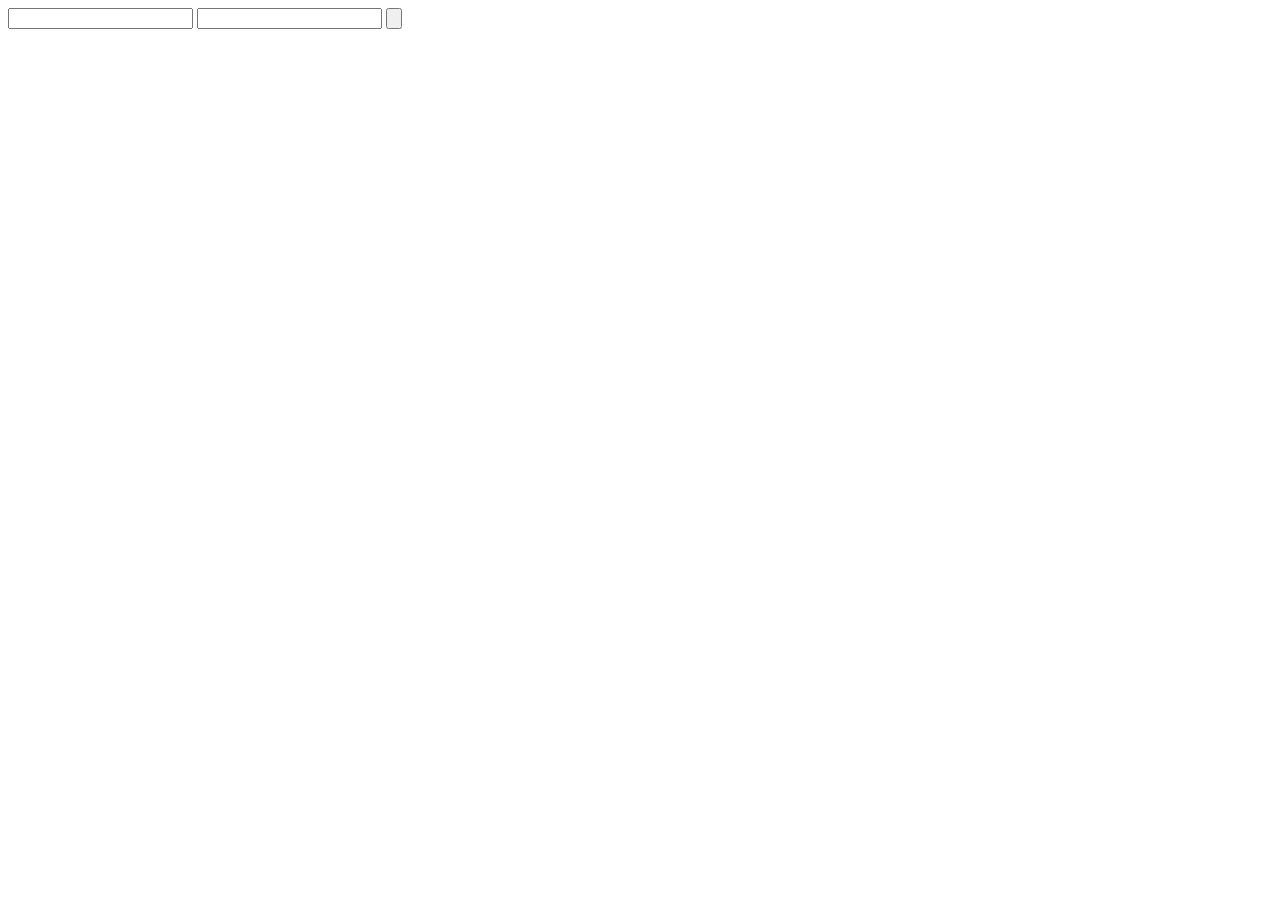
==== index.html @ 02b4b5b4 "WareHouse Screen Notification project" ====
<!DOCTYPE html>
<html lang="en">
<head>
    <meta charset="UTF-8">
    <meta name="viewport" content="width=device-width, initial-scale=1.0">
    <title>SSLWareHouse</title>
</head>
<body>

    <div class="container">
        <form>
            <input type="text">
            <input type="text">
            <input type="submit" value="">
        </form>
    </div>
    
</body>
</html>
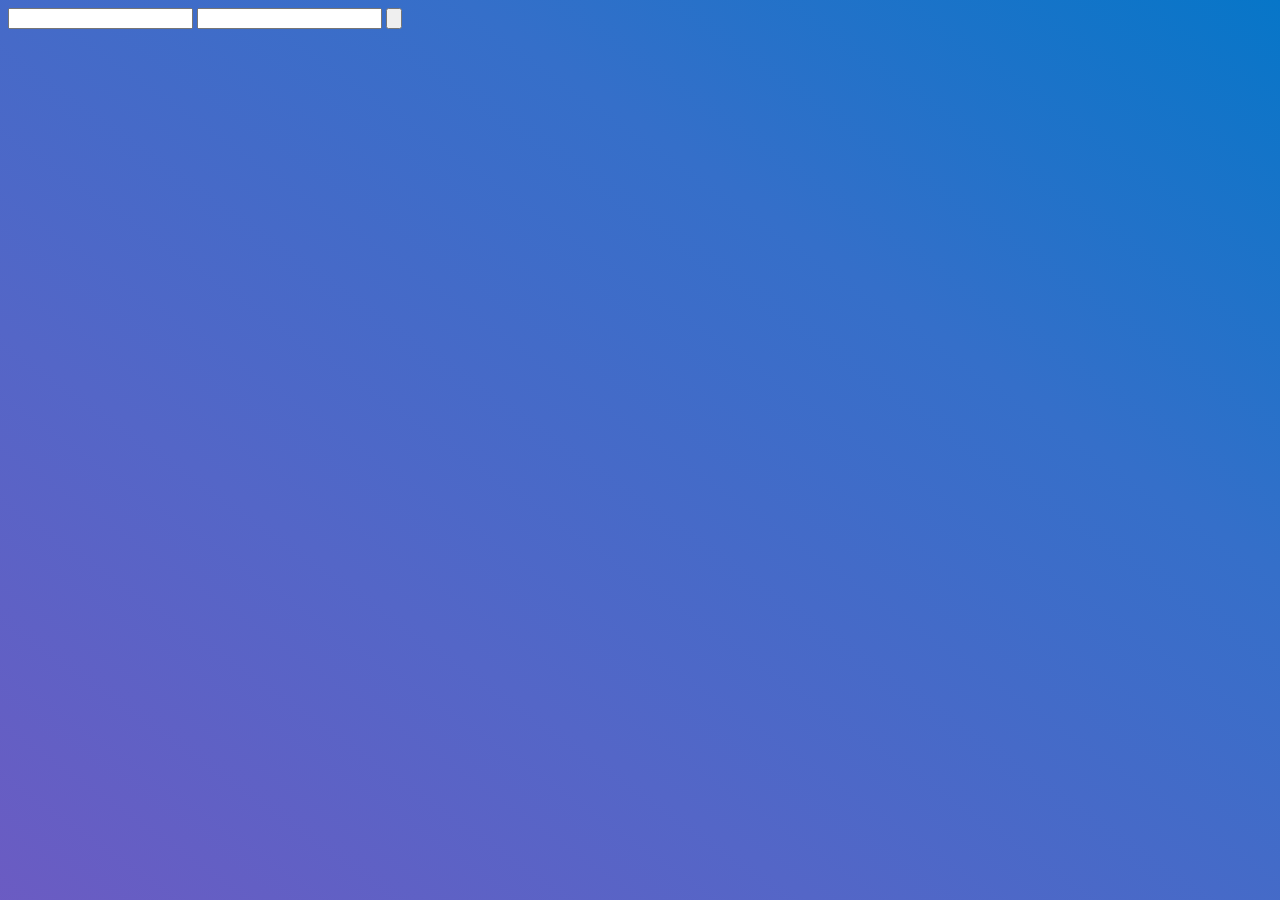
==== commit c3b93789: "Backgrount set up" ====
--- a/index.html
+++ b/index.html
@@ -4,6 +4,7 @@
     <meta charset="UTF-8">
     <meta name="viewport" content="width=device-width, initial-scale=1.0">
     <title>SSLWareHouse</title>
+    <link rel="stylesheet" href="assets/css/style.css">
 </head>
 <body>
 
--- a/assets/css/style.css
+++ b/assets/css/style.css
@@ -0,0 +1,34 @@
+@import url('https://fonts.googleapis.com/css2?family=Roboto:wght@100;300;400;500;700;900&display=swap');
+
+* {
+    box-sizing: border-box;
+}
+
+html {
+    margin: 0;
+    padding: 0;
+    font-family: 'Roboto', sans-serif;
+}
+
+/* ////////////// Gloab Ends/////////////// */
+
+/* ///////////// Background  ////////////// */
+
+body {
+    background-image: linear-gradient(to right top, #be3382, #b23b95, #a146a6, #8b50b6, #6e5ac2, #5466c7, #356fc9, #0077c8, #0080be, #0085ab, #008896, #268982);
+    background-size: 400% 400vh;
+    animation: gradient 15s ease infinite;
+}
+
+@keyframes gradient {
+    0% {
+        background-position: 0% 50%;
+    }
+    50% {
+        background-position: 100% 50%;
+    }
+    100% {
+        background-position: 0% 50%;
+    }
+}
+
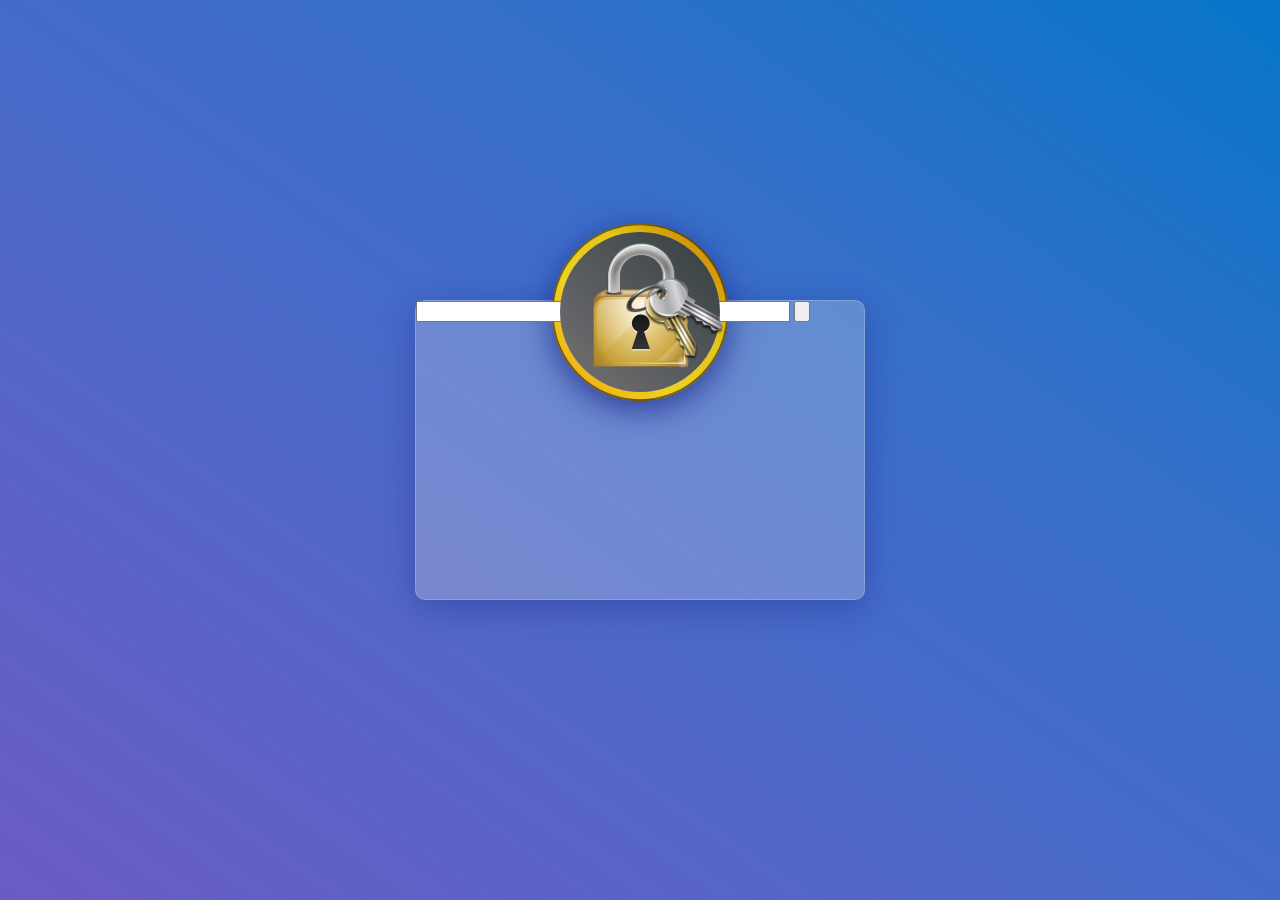
==== commit 4954b107: "Design of form Logo finished" ====
--- a/index.html
+++ b/index.html
@@ -9,7 +9,11 @@
 <body>
 
     <div class="container">
-        <form>
+        <div class="login-icon">
+            <img src="assets/img/icons/lock.png" alt="" srcset="">
+            <img src="assets/img/icons/key.png" alt="" srcset="">
+        </div>
+        <form action="" method="POST">
             <input type="text">
             <input type="text">
             <input type="submit" value="">
--- a/assets/css/style.css
+++ b/assets/css/style.css
@@ -32,3 +32,58 @@
     }
 }
 
+/* /////////////// Log in Form Design ///////// */
+
+.container {
+    position: absolute;
+    top: 50%;
+    left: 50%;
+    transform: translate(-50%, -50%);
+    width: 450px;
+    height: 300px;
+    background: rgba(232,232,232,0.25);
+    box-shadow: 0 8px 32px 0 rgba(30,40,140,0.4);
+    backdrop-filter: blur(6px);
+    border-radius: 10px;
+    border: 1px solid rgba(255,255,255,0.2);
+}
+
+/* /////////////// Login Form it self //////////// */
+.login-icon::before, .login-icon::after {
+    position: absolute;
+    content: '';
+    top: -50%;
+    right: 50%;
+    width: 160px;
+    height: 160px;
+    background-image: linear-gradient(to right top, #747474, #6f6f6f, #69696b, #636466, #5d5f62, #575a5e, #525659, #4c5155, #454c4f, #3f4749, #384243, #333d3c);
+    transform: translate(50%, 50%);
+    border-radius: 50%;
+}
+
+.login-icon::after {
+    width: 173px;
+    height: 174px;
+    background-image: linear-gradient(to right top, #eea41a, #efaf19, #efbb1a, #eec61d, #ecd223, #e9ce21, #e5c920, #e2c51e, #dbb115, #d39d0e, #c98a0b, #be780b);
+    z-index: -1;
+    transform: translate(50%, 40%);
+    border: 2px solid rgba(0,0,0,0.5);
+        box-shadow: 0 8px 32px 0 rgb(30 40 140 / 80%);
+}
+
+.login-icon img {
+    position: absolute;
+    top: -60px;
+    left: 50%;
+    transform: translateX(-50%);
+}
+
+.login-icon img:nth-child(2){
+    width: 90px;
+    transform: translate(-10px, 30px) rotateZ(-45deg);
+}
+
+.login-icon img:hover ~ img:nth-child(2) {
+    transform: translate(-10px, 30px) rotateZ(-35deg);
+    transition: ease-in-out 0.3s;
+}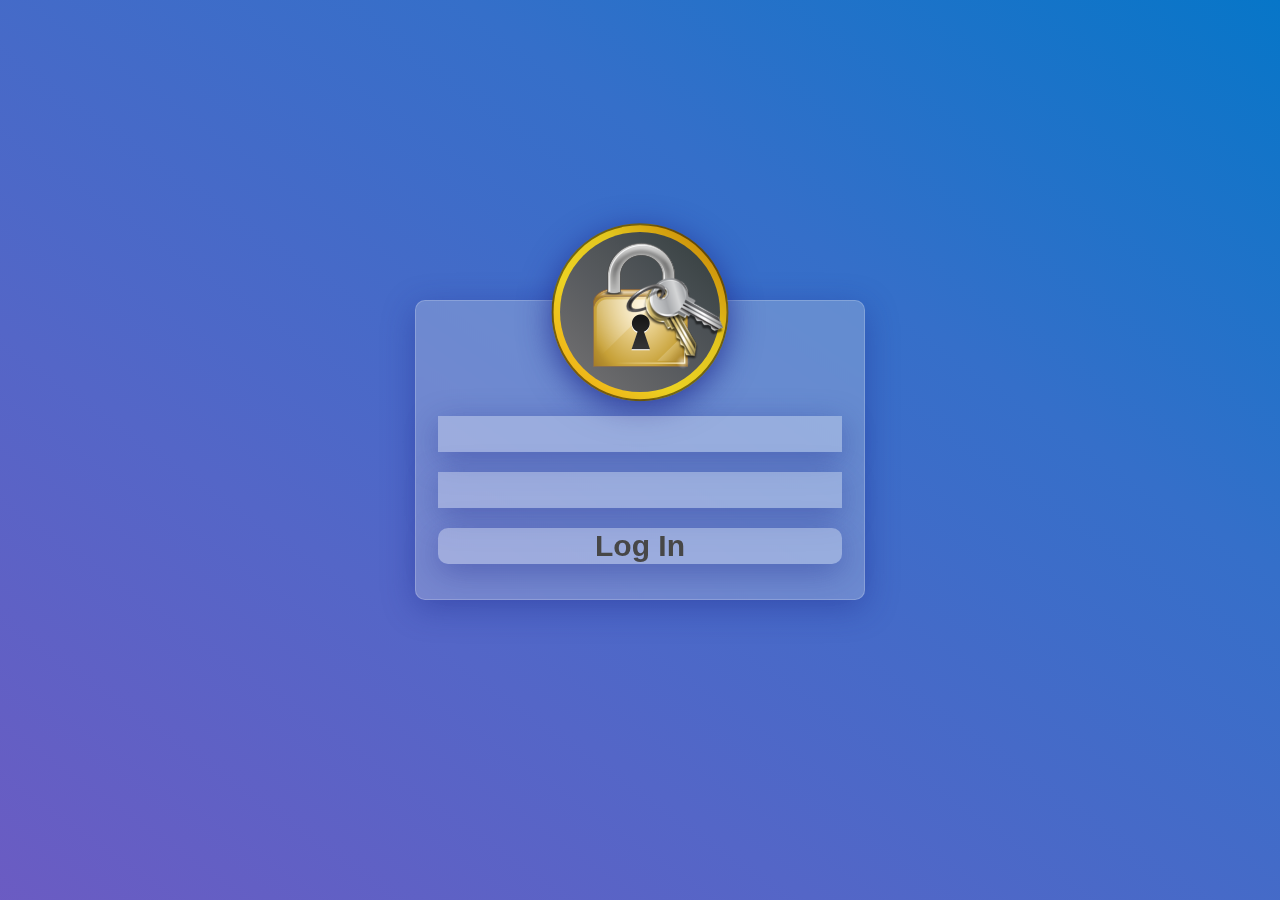
==== commit 43b89c80: "Desctop version of Log In page finished" ====
--- a/index.html
+++ b/index.html
@@ -16,7 +16,7 @@
         <form action="" method="POST">
             <input type="text">
             <input type="text">
-            <input type="submit" value="">
+            <input type="submit" value="Log In">
         </form>
     </div>
     
--- a/assets/css/style.css
+++ b/assets/css/style.css
@@ -86,4 +86,36 @@
 .login-icon img:hover ~ img:nth-child(2) {
     transform: translate(-10px, 30px) rotateZ(-35deg);
     transition: ease-in-out 0.3s;
+}
+
+/* /////////////// Login Form input fields //////////// */
+form {
+    margin-top: 115px;
+    width: 100%;
+}
+
+input {
+    width: 90%;
+    margin: 0 auto;
+    display: block;
+    margin-top: 20px;
+    font-size: 30px;
+    outline: none;
+    border: none;
+    color: #f7f7f7;
+    background: rgb(255 255 255 / 30%);
+    box-shadow: 0 8px 32px 0 rgba(30,40,140,0.4);
+}
+
+input:nth-child(3) {
+    color: #474747;
+    font-weight: 600;
+    border-radius: 10px;
+    cursor: pointer;
+}
+
+input:nth-child(3):hover {
+    color: #ffe8b0;
+    background: rgb(255 255 255 / 50%);
+    transition: all 0.3s;
 }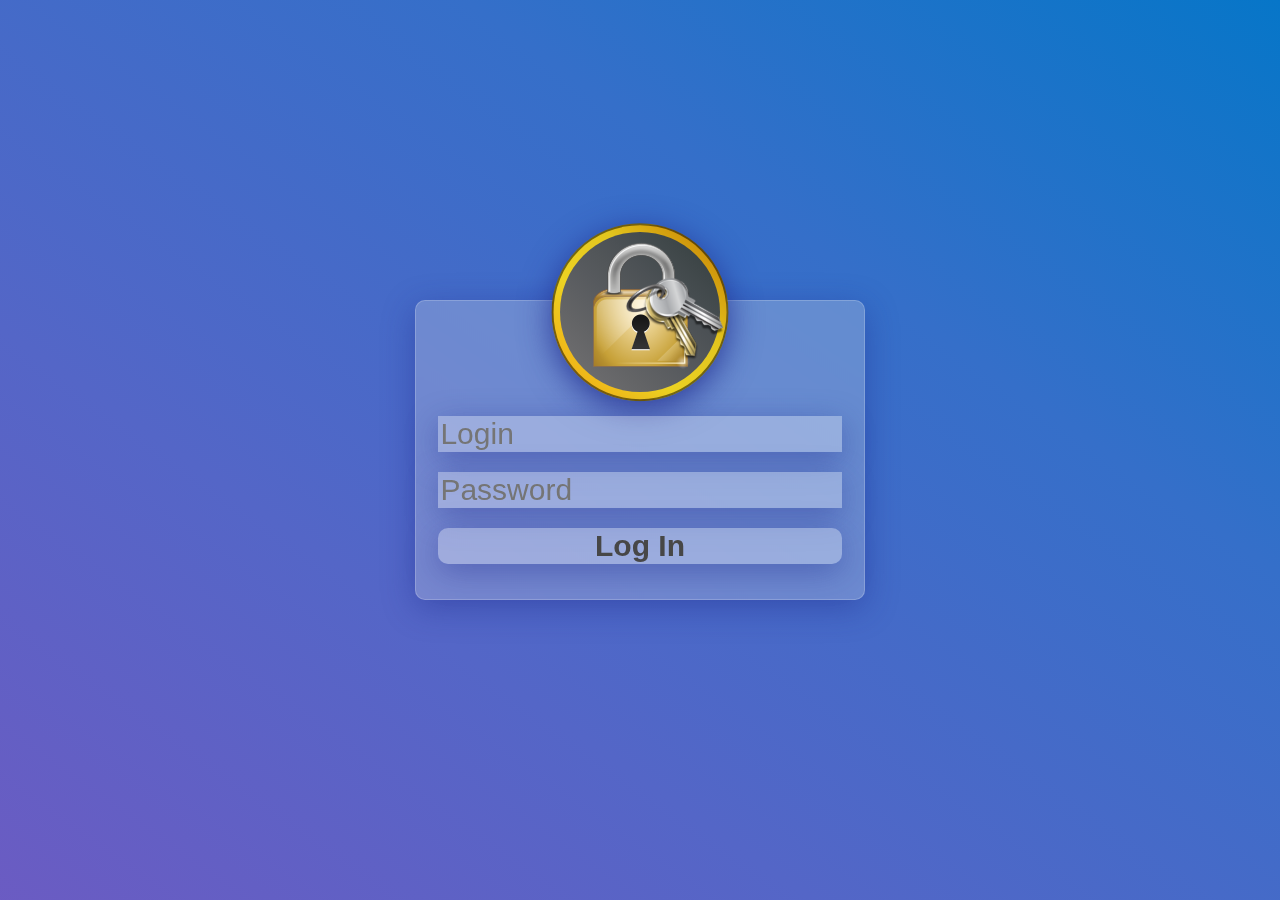
==== commit 54fbd985: "Placeholders added" ====
--- a/index.html
+++ b/index.html
@@ -14,8 +14,8 @@
             <img src="assets/img/icons/key.png" alt="" srcset="">
         </div>
         <form action="" method="POST">
-            <input type="text">
-            <input type="text">
+            <input type="text" name="login" id="login" placeholder="Login" required>
+            <input type="text" name="password" id="password" placeholder="Password" required>
             <input type="submit" value="Log In">
         </form>
     </div>
--- a/assets/css/style.css
+++ b/assets/css/style.css
@@ -118,4 +118,15 @@
     color: #ffe8b0;
     background: rgb(255 255 255 / 50%);
     transition: all 0.3s;
+}
+
+@media screen and (max-width: 600px){
+    body {
+        height: 100vh;
+        padding: 0;
+        margin: 0;
+    }
+    .container {
+        width: 95%;
+    }
 }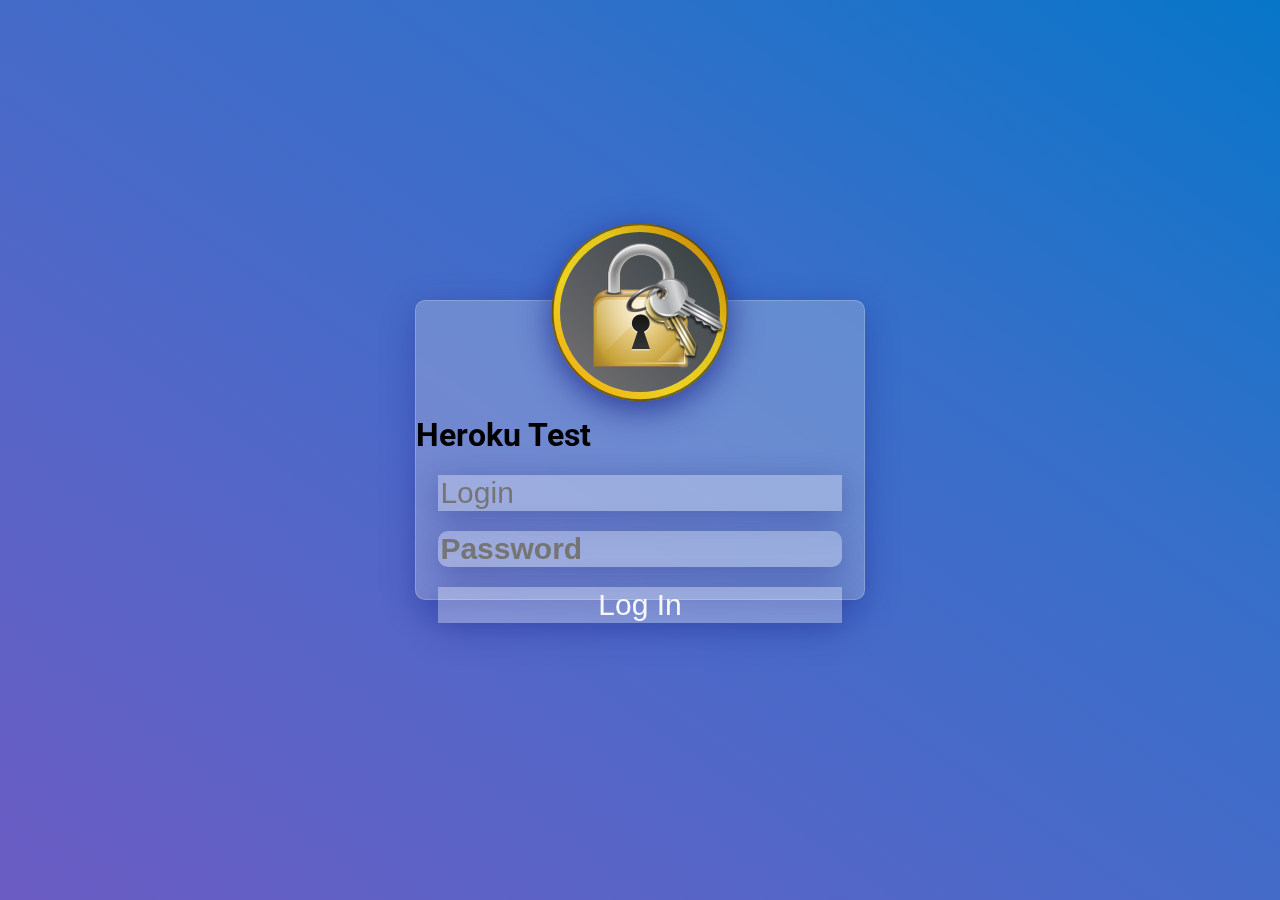
==== commit d5e705d6: "Heroku test" ====
--- a/index.html
+++ b/index.html
@@ -14,6 +14,7 @@
             <img src="assets/img/icons/key.png" alt="" srcset="">
         </div>
         <form action="" method="POST">
+            <h1>Heroku Test</h1>
             <input type="text" name="login" id="login" placeholder="Login" required>
             <input type="text" name="password" id="password" placeholder="Password" required>
             <input type="submit" value="Log In">
@@ -21,4 +22,4 @@
     </div>
     
 </body>
-</html>+</html>
